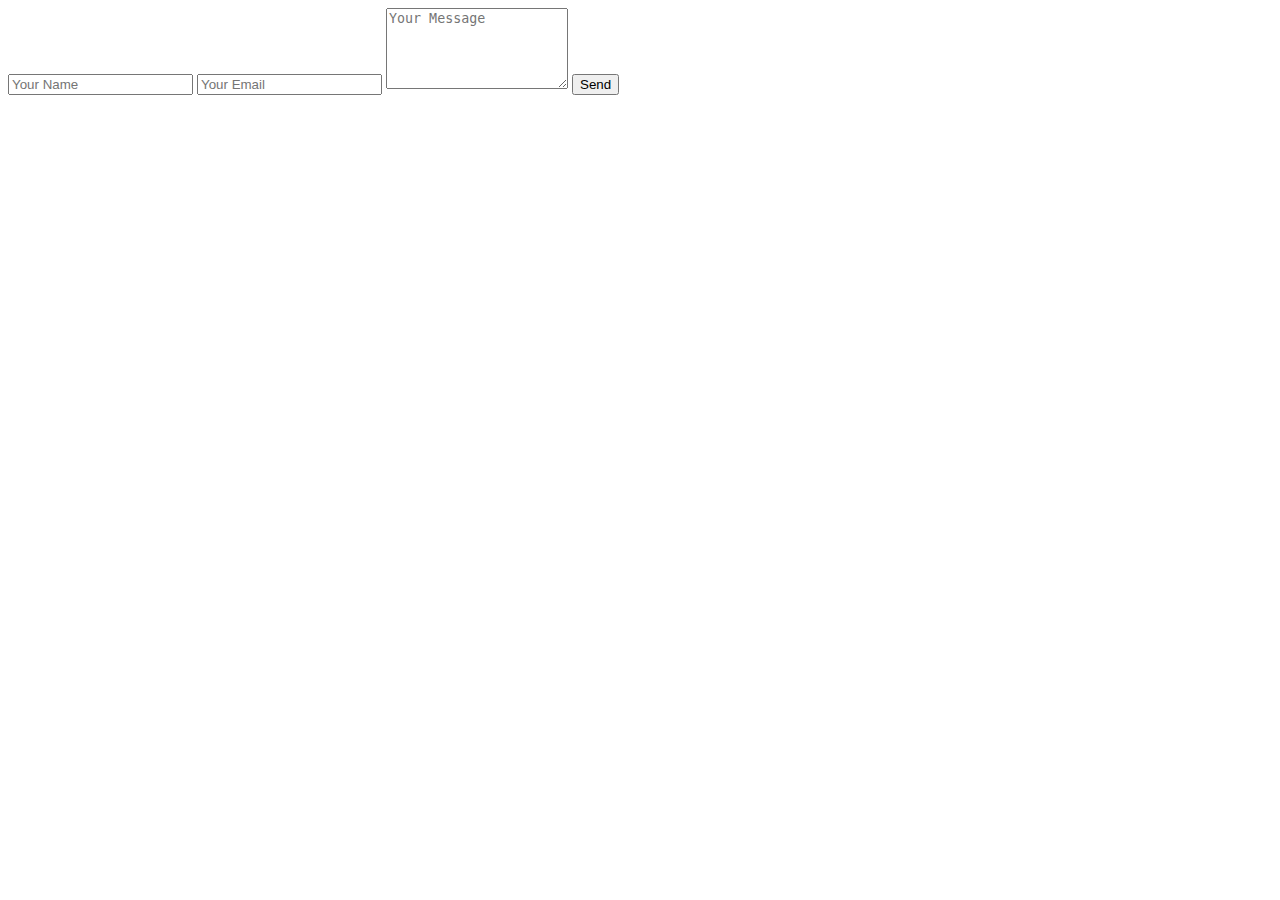
==== contact.html @ d6e67f9d "Update contact.html" ====
<!DOCTYPE html>
<html lang="en">
<head>
    <meta charset="UTF-8">
    <meta name="viewport" content="width=device-width, initial-scale=1.0">
    <title>contact us ;))</title>
</head>
<body>
    <div class="content">
        <!--contact section start-->
        <div class="contact-section">
            <div class="contact-form">
                <form class="contact" action="" method="post">
                    <input type="text" name="name" class="text-box" placeholder="Your Name" required>
                    <input type="email" name="email" class="text-box" placeholder="Your Email" required>
                    <textarea name="message" rows="5" placeholder="Your Message" required></textarea>
                    <input type="submit" name="submit" class="send-btn" value="Send">
                </form>
            </div>
        </div>
        <!--contact section end-->
</body>
</html>
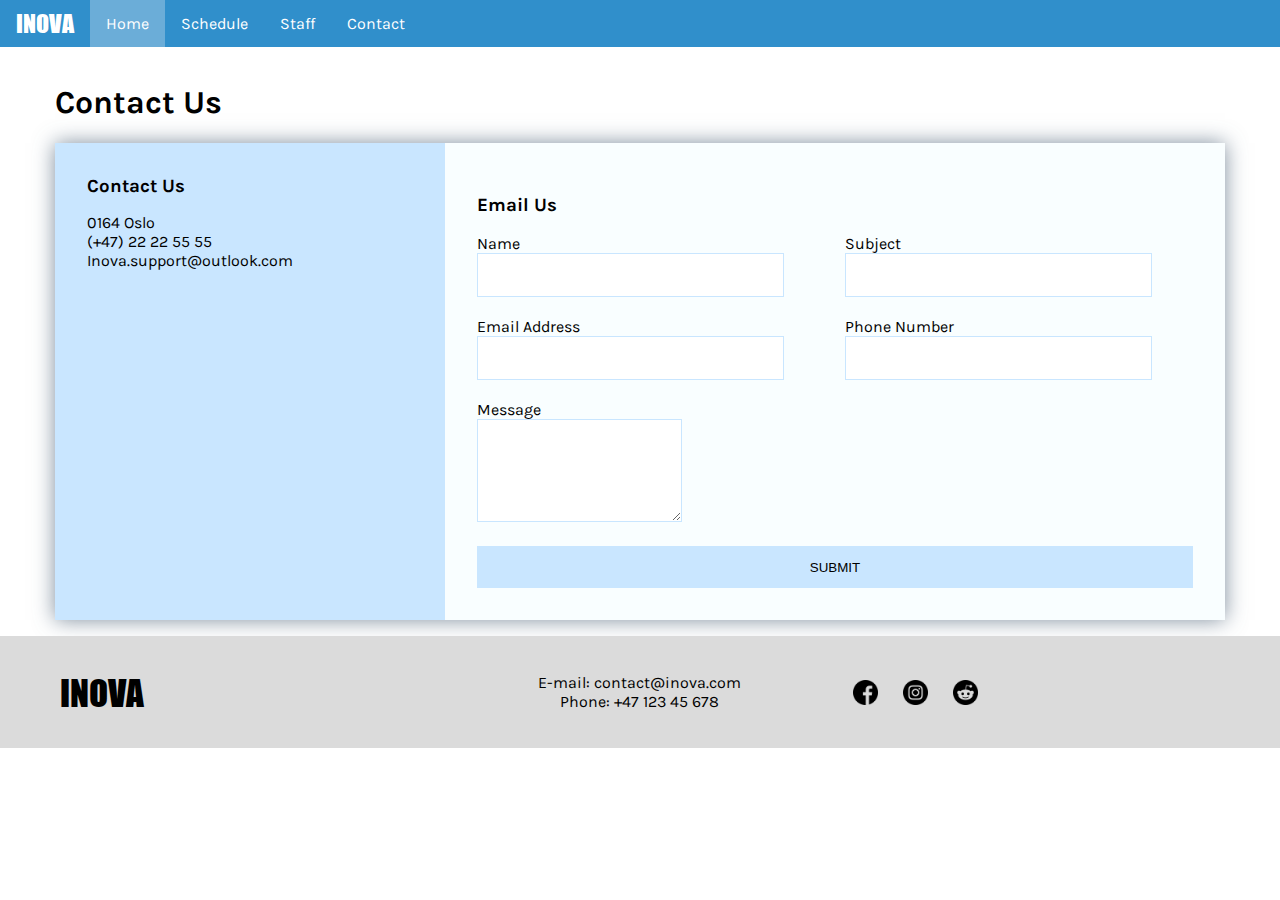
==== commit 19dae9fc: "gg" ====
--- a/contact.html
+++ b/contact.html
@@ -2,22 +2,74 @@
 <html lang="en">
 <head>
     <meta charset="UTF-8">
+    <link href="https://fonts.googleapis.com/css2?family=Karla&display=swap" rel="stylesheet"> 
     <meta name="viewport" content="width=device-width, initial-scale=1.0">
+    <link rel="stylesheet" href="css/contact.css">
     <title>contact us ;))</title>
 </head>
+<div class="navbar">
+    <a class="navLogo noHover">INOVA</a>
+    <a class="active">Home</a>
+    <a href="html/schedule.html">Schedule</a>
+    <a href="html/staff.html">Staff</a>
+    <a href="html/contact.html">Contact</a>
+</div>
 <body>
-    <div class="content">
-        <!--contact section start-->
-        <div class="contact-section">
-            <div class="contact-form">
-                <form class="contact" action="" method="post">
-                    <input type="text" name="name" class="text-box" placeholder="Your Name" required>
-                    <input type="email" name="email" class="text-box" placeholder="Your Email" required>
-                    <textarea name="message" rows="5" placeholder="Your Message" required></textarea>
-                    <input type="submit" name="submit" class="send-btn" value="Send">
-                </form>
-            </div>
+    <div class="containerFullScreen"></div>
+    <div class="container">
+        <h1 class="brand"> Contact Us</h1>
+        <div class="wrapper animated bounceInLeft">
+          <div class="company-info">
+            <h3>Contact Us</h3>
+            <ul>
+              <li><i class="fa fa-road"></i> 0164 Oslo</li>
+              <li><i class="fa fa-phone"></i> (+47) 22 22 55 55</li>
+              <li><i class="fa fa-envelope"></i> Inova.support@outlook.com</li>
+            </ul>
+          </div>
+          <div class="contact">
+            <h3>Email Us</h3>
+            <form>
+              <p>
+                <label>Name</label>
+                <input type="text" name="name">
+              </p>
+              <p>
+                <label>Subject</label>
+                <input type="text" name="company">
+              </p>
+              <p>
+                <label>Email Address</label>
+                <input type="email" name="email">
+              </p>
+              <p>
+                <label>Phone Number</label>
+                <input type="text" name="phone">
+              </p>
+              <p class="full">
+                <label>Message</label>
+                <textarea name="message" rows="5"></textarea>
+              </p>
+              <p class="full">
+                <button>Submit</button>
+              </p>
+            </form>
+          </div>
         </div>
-        <!--contact section end-->
+      </div>
+    <div class="containerFooter">
+        <div class="logo">INOVA</div>
+        <div class="info">
+            E-mail: contact@inova.com<br/>
+            Phone: +47 123 45 678</div>
+        <div class="social">
+            <div class="facebook"></div>
+            <div class="instagram"></div>
+            <div class="reddit"></div>
+        </div>
+    </div>
+
+
 </body>
-</html>+</html>
+
--- a/css/contact.css
+++ b/css/contact.css
@@ -0,0 +1,259 @@
+body {
+    font-family: 'Karla', sans-serif;
+    margin: 0;
+}
+
+@font-face {
+    font-family: Impact;
+    src: url("../font/impact.ttf");
+}
+
+/* --- NAVBAR --- */
+.navbar {
+    overflow: hidden;
+    background-color: #308FCB;
+}
+
+/* Links inside the navbar */
+.navbar a {
+    float: left;
+    font-size: 1em;
+    color: white;
+    text-align: center;
+    padding: 14px 16px;
+    text-decoration: none;
+}
+
+/* Highlight current website */
+.navbar a.active {
+    background-color: #6BADD8;
+}
+
+/* Add a color on hovered navbar link */
+.navbar a:hover{
+    background-color: #80B9DD;
+}
+
+.navbar a.noHover {
+    padding-top: 9px;
+    padding-bottom: 9px;
+    align-self: center;
+    font-family: Impact, sans-serif;
+    font-size: 24px;
+}
+
+.navbar a.noHover:hover {
+    background-color: transparent;
+}
+
+@media screen and (max-width: 640px) {
+    .navbar a.noHover {
+        padding-top: 9px;
+        padding-bottom: 9px;
+        align-self: center;
+        font-family: Impact, sans-serif;
+        font-size: 15px;
+    }
+
+    .navbar a {
+        font-size: 0.8em;
+        text-align: center;
+        padding: 11px 9px;
+    }
+}
+
+/* --- CONTAINER --- */
+
+div.contentBox {
+    margin: 15px;
+    border-radius: 15px;
+    filter: drop-shadow(0 0 10px rgba(0, 0, 0, 0.2));
+    background-color: white;
+}
+
+/*Content starts here*/
+.container{
+    max-width:1170px;
+    margin-left:auto;
+    margin-right:auto;
+    padding:1em;
+  }
+  
+  ul{
+    list-style: none;
+    padding:0;
+  }
+  
+  .brand{
+    text-align: center;
+    
+  }
+  
+  .brand span{
+    color:#fff;
+  }
+  
+  .wrapper{
+    box-shadow: 0 0 20px 0 rgba(72,94,116,0.7);
+  }
+  
+  .wrapper > *{
+    padding: 1em;
+  }
+  
+  .company-info{
+    background:#c9e6ff;
+  }
+  
+  .company-info h3, .company-info ul{
+    text-align: center;
+    margin:0 0 1rem 0;
+  }
+  
+  .contact{
+    background:#f9feff;
+  }
+  
+  /* FORM STYLES */
+  .contact form{
+    display: grid;
+    grid-template-columns: 1fr 1fr;
+    grid-gap:20px;
+  }
+  
+  .contact form label{
+    display:block;
+  }
+  
+  .contact form p{
+    margin:0;
+  }
+  
+  .contact form .full{
+    grid-column: 1 / 3;
+  }
+  
+  .contact form button{
+    width:100%;
+    padding:1em;
+    border:1px solid #c9e6ff;
+  }
+
+  .contact form input{
+      width:80%;
+      padding:1em;
+      border:1px solid #c9e6ff;
+  }
+
+  .contact form textarea{
+      max-width:80%;
+      padding:1em;
+      border:1px solid #c9e6ff;
+  }
+  
+  .contact form button{
+    background:#c9e6ff;
+    border:0;
+    text-transform: uppercase;
+  }
+  
+  .contact form button:hover,.contact form button:focus{
+    background:#92bde7;
+    color:#fff;
+    outline:0;
+    transition: background-color 2s ease-out;
+  }
+  
+  /* LARGE SCREENS */
+  @media(min-width:700px){
+    .wrapper{
+      display: grid;
+      grid-template-columns: 1fr 2fr;
+    }
+  
+    .wrapper > *{
+      padding:2em;
+    }
+  
+    .company-info h3, .company-info ul, .brand{
+      text-align: left;
+    }
+  }
+/*Content ends here.*/
+
+/* --- FOOTER --- */
+.containerFooter .logo {
+    grid-column-start: 1;
+    grid-column-end: 2;
+    font-family: Impact, sans-serif;
+    font-size: 35px;
+    align-self: center;
+    justify-self: start;
+    margin-left: 60px;
+}
+
+.containerFooter .info {
+    grid-column-start: 2;
+    grid-column-end: 3;
+    align-self: center;
+}
+
+.containerFooter .social {
+    grid-column-start: 3;
+    grid-column-end: 4;
+    align-self: center;
+    float: left;
+    width: 100%;
+}
+
+/* --- FOOTER --- */
+.containerFooter .logo {
+    grid-column-start: 1;
+    grid-column-end: 2;
+    font-family: Impact, sans-serif;
+    font-size: 35px;
+    align-self: center;
+    justify-self: start;
+    margin-left: 60px;
+}
+
+.containerFooter {
+    display: grid;
+    grid-template-columns: repeat(3, 1fr);
+    grid-template-rows: 1fr;
+    background-color: #dbdbdb;
+    text-align: center;
+    min-height: 12.5vh;
+}
+
+.containerFooter .info {
+    grid-column-start: 2;
+    grid-column-end: 3;
+    align-self: center;
+}
+
+.containerFooter .social {
+    grid-column-start: 3;
+    grid-column-end: 4;
+    align-self: center;
+    float: left;
+    width: 100%;
+}
+
+.facebook{
+    content: url("../images/facebook.png");
+    width: 25px;
+    transform: translate(0, 25px);
+}
+
+.instagram {
+    content: url("../images/instagram.png");
+    width: 25px;
+    transform: translate(50px);
+}
+
+.reddit {
+    content: url("../images/reddit.png");
+    width: 25px;
+    transform: translate(100px, -25px);
+}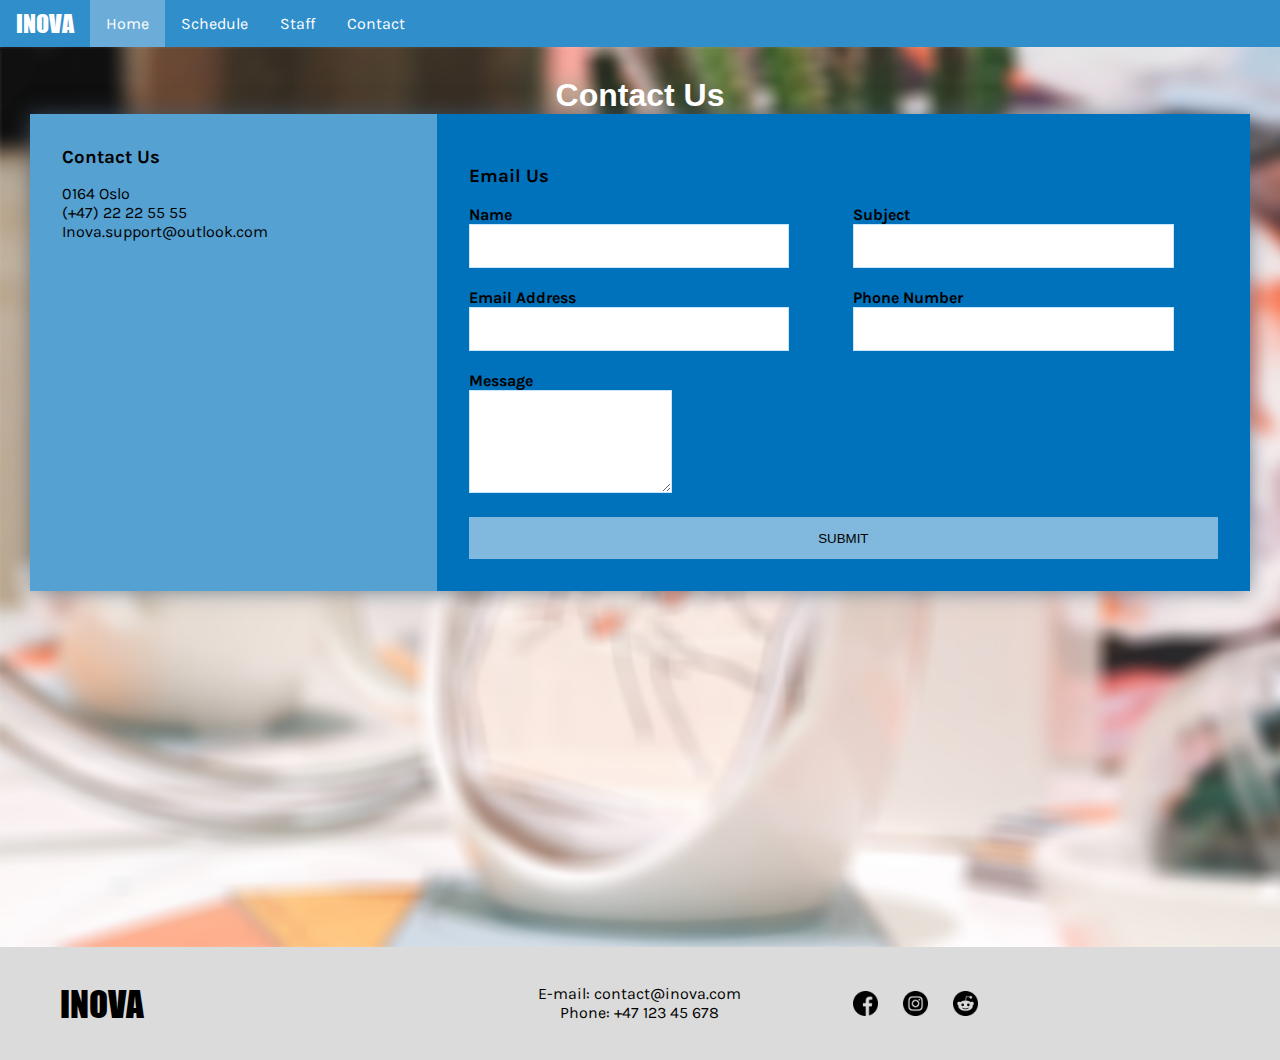
==== commit b8cef42d: "gg" ====
--- a/contact.html
+++ b/contact.html
@@ -15,9 +15,9 @@
     <a href="html/contact.html">Contact</a>
 </div>
 <body>
-    <div class="containerFullScreen"></div>
+    <div class="containerFullScreen">
     <div class="container">
-        <h1 class="brand"> Contact Us</h1>
+        <h1 class="contact-me"> Contact Us</h1>
         <div class="wrapper animated bounceInLeft">
           <div class="company-info">
             <h3>Contact Us</h3>
@@ -57,6 +57,7 @@
           </div>
         </div>
       </div>
+    </div>
     <div class="containerFooter">
         <div class="logo">INOVA</div>
         <div class="info">
--- a/css/contact.css
+++ b/css/contact.css
@@ -6,6 +6,17 @@
 @font-face {
     font-family: Impact;
     src: url("../font/impact.ttf");
+}
+
+.containerFullScreen {
+    display: grid;
+    grid-template-columns: 2% repeat(4, 1fr) 2%;
+    grid-template-rows: 70px repeat(4, minmax(100px, 1fr)) 2%;
+    min-height: 100vh;
+
+    background-image: url("../images/backgroundimage.png");
+    background-size: cover;
+    background-repeat: no-repeat;
 }
 
 /* --- NAVBAR --- */
@@ -73,10 +84,13 @@
 
 /*Content starts here*/
 .container{
-    max-width:1170px;
-    margin-left:auto;
-    margin-right:auto;
-    padding:1em;
+    grid-column-start: 1;
+    grid-column-end: end;
+    grid-row-start: 1;
+    grid-row-end: 2;
+    
+    width:auto;
+    padding:30px;
   }
   
   ul{
@@ -84,14 +98,15 @@
     padding:0;
   }
   
-  .brand{
-    text-align: center;
+  .contact-me{
+    margin:auto;
+    text-align: center;
+    font-family:  sans-serif;
+    color:#fff
     
   }
   
-  .brand span{
-    color:#fff;
-  }
+
   
   .wrapper{
     box-shadow: 0 0 20px 0 rgba(72,94,116,0.7);
@@ -102,7 +117,7 @@
   }
   
   .company-info{
-    background:#c9e6ff;
+    background:#55A1D2;
   }
   
   .company-info h3, .company-info ul{
@@ -111,7 +126,7 @@
   }
   
   .contact{
-    background:#f9feff;
+    background:#0072BB;
   }
   
   /* FORM STYLES */
@@ -126,6 +141,7 @@
   }
   
   .contact form p{
+    font-weight: 700;
     margin:0;
   }
   
@@ -152,7 +168,7 @@
   }
   
   .contact form button{
-    background:#c9e6ff;
+    background:#80B9DD;
     border:0;
     text-transform: uppercase;
   }
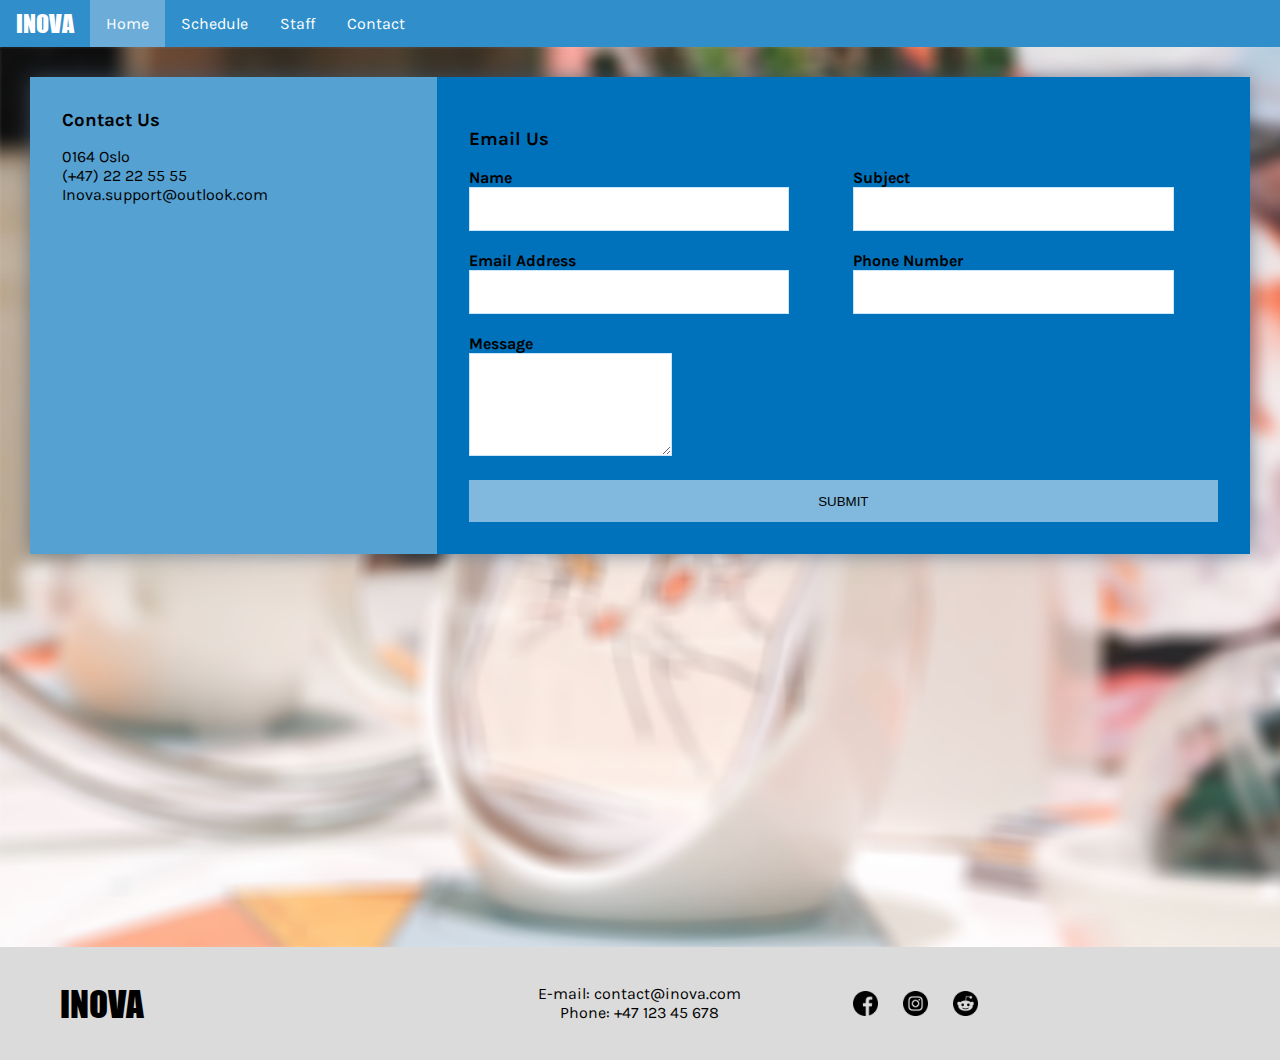
==== commit 3c0208d6: "gg" ====
--- a/contact.html
+++ b/contact.html
@@ -17,7 +17,7 @@
 <body>
     <div class="containerFullScreen">
     <div class="container">
-        <h1 class="contact-me"> Contact Us</h1>
+      
         <div class="wrapper animated bounceInLeft">
           <div class="company-info">
             <h3>Contact Us</h3>
--- a/css/contact.css
+++ b/css/contact.css
@@ -1,77 +1,76 @@
 body {
-    font-family: 'Karla', sans-serif;
-    margin: 0;
+  font-family: 'Karla', sans-serif;
+  margin: 0;
 }
 
 @font-face {
-    font-family: Impact;
-    src: url("../font/impact.ttf");
+  font-family: Impact;
+  src: url("../font/impact.ttf");
 }
 
 .containerFullScreen {
-    display: grid;
-    grid-template-columns: 2% repeat(4, 1fr) 2%;
-    grid-template-rows: 70px repeat(4, minmax(100px, 1fr)) 2%;
-    min-height: 100vh;
-
-    background-image: url("../images/backgroundimage.png");
-    background-size: cover;
-    background-repeat: no-repeat;
+  display: grid;
+  grid-template-columns: 2% repeat(4, 1fr) 2%;
+  grid-template-rows: 70px repeat(4, minmax(100px, 1fr)) 2%;
+  min-height: 100vh;
+  background-image: url("../images/backgroundimage.png");
+  background-size: cover;
 }
 
 /* --- NAVBAR --- */
 .navbar {
-    overflow: hidden;
-    background-color: #308FCB;
+  overflow: hidden;
+  background-color: #308FCB;
 }
 
 /* Links inside the navbar */
 .navbar a {
-    float: left;
-    font-size: 1em;
-    color: white;
-    text-align: center;
-    padding: 14px 16px;
-    text-decoration: none;
+  float: left;
+  font-size: 1em;
+  color: white;
+  text-align: center;
+  padding: 14px 16px;
+  text-decoration: none;
 }
 
 /* Highlight current website */
 .navbar a.active {
-    background-color: #6BADD8;
+  background-color: #6BADD8;
 }
 
 /* Add a color on hovered navbar link */
 .navbar a:hover{
-    background-color: #80B9DD;
+  background-color: #80B9DD;
 }
 
 .navbar a.noHover {
-    padding-top: 9px;
-    padding-bottom: 9px;
-    align-self: center;
-    font-family: Impact, sans-serif;
-    font-size: 24px;
+  padding-top: 9px;
+  padding-bottom: 9px;
+  align-self: center;
+  font-family: Impact, sans-serif;
+  font-size: 24px;
 }
 
 .navbar a.noHover:hover {
-    background-color: transparent;
+  background-color: transparent;
 }
 
 @media screen and (max-width: 640px) {
-    .navbar a.noHover {
-        padding-top: 9px;
-        padding-bottom: 9px;
-        align-self: center;
-        font-family: Impact, sans-serif;
-        font-size: 15px;
-    }
-
-    .navbar a {
-        font-size: 0.8em;
-        text-align: center;
-        padding: 11px 9px;
-    }
-}
+  .navbar a.noHover {
+      padding-top: 9px;
+      padding-bottom: 9px;
+      align-self: center;
+      font-family: Impact, sans-serif;
+      font-size: 15px;
+  }
+
+  .navbar a {
+      font-size: 0.8em;
+      text-align: center;
+      padding: 11px 9px;
+  }
+}
+
 
 /* --- CONTAINER --- */
 
@@ -90,6 +89,7 @@
     grid-row-end: 2;
     
     width:auto;
+    height:auto;
     padding:30px;
   }
   
@@ -98,13 +98,7 @@
     padding:0;
   }
   
-  .contact-me{
-    margin:auto;
-    text-align: center;
-    font-family:  sans-serif;
-    color:#fff
-    
-  }
+  
   
 
   
@@ -195,7 +189,35 @@
       text-align: left;
     }
   }
+
+  @media screen and (max-width: 640px){
+    .container {
+        grid-column-start: 1;
+        grid-column-end: end;
+        grid-row-start: 1;
+        grid-row-end: 2;
+        
+        width:auto;
+        height:auto;
+    }
+
+}
 /*Content ends here.*/
+.containerFooter {
+  display: grid;
+  grid-template-columns: repeat(3, 1fr);
+  grid-template-rows: 1fr;
+  background-color: #dbdbdb;
+  text-align: center;
+  min-height: 12.5vh;
+}
+
+@media screen and (max-width: 600px) {
+  .containerFooter{
+   width:auto;
+  }
+
+}
 
 /* --- FOOTER --- */
 .containerFooter .logo {
@@ -223,6 +245,7 @@
 }
 
 /* --- FOOTER --- */
+
 .containerFooter .logo {
     grid-column-start: 1;
     grid-column-end: 2;
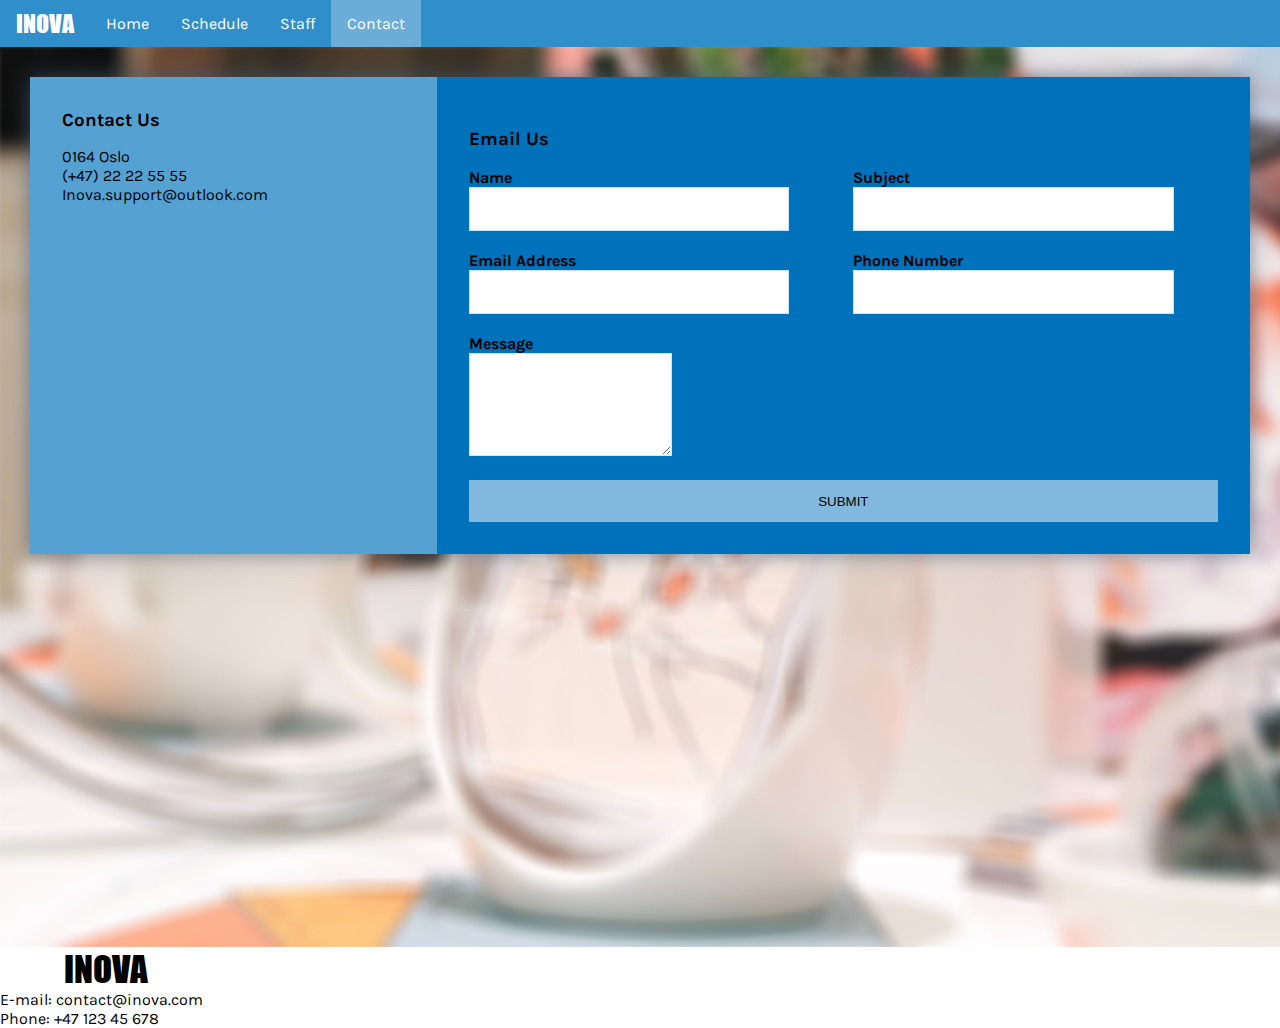
==== commit 3a832901: "gg" ====
--- a/contact.html
+++ b/contact.html
@@ -9,10 +9,10 @@
 </head>
 <div class="navbar">
     <a class="navLogo noHover">INOVA</a>
-    <a class="active">Home</a>
+    <a href="index.html">Home</a>
     <a href="html/schedule.html">Schedule</a>
     <a href="html/staff.html">Staff</a>
-    <a href="html/contact.html">Contact</a>
+    <a class="active">Contact</a>
 </div>
 <body>
     <div class="containerFullScreen">
@@ -59,15 +59,12 @@
       </div>
     </div>
     <div class="containerFooter">
+      <div class="containerFooter">
         <div class="logo">INOVA</div>
         <div class="info">
             E-mail: contact@inova.com<br/>
             Phone: +47 123 45 678</div>
-        <div class="social">
-            <div class="facebook"></div>
-            <div class="instagram"></div>
-            <div class="reddit"></div>
-        </div>
+    </div>
     </div>
 
 
--- a/css/contact.css
+++ b/css/contact.css
@@ -203,96 +203,20 @@
 
 }
 /*Content ends here.*/
-.containerFooter {
-  display: grid;
-  grid-template-columns: repeat(3, 1fr);
-  grid-template-rows: 1fr;
-  background-color: #dbdbdb;
-  text-align: center;
-  min-height: 12.5vh;
-}
-
-@media screen and (max-width: 600px) {
-  .containerFooter{
-   width:auto;
-  }
-
-}
-
 /* --- FOOTER --- */
 .containerFooter .logo {
-    grid-column-start: 1;
-    grid-column-end: 2;
-    font-family: Impact, sans-serif;
-    font-size: 35px;
-    align-self: center;
-    justify-self: start;
-    margin-left: 60px;
+  grid-column-start: 1;
+  grid-column-end: 2;
+  font-family: Impact, sans-serif;
+  font-size: 35px;
+  align-self: center;
+  justify-self: start;
+  margin-left: 5vw;
 }
 
 .containerFooter .info {
-    grid-column-start: 2;
-    grid-column-end: 3;
-    align-self: center;
-}
-
-.containerFooter .social {
-    grid-column-start: 3;
-    grid-column-end: 4;
-    align-self: center;
-    float: left;
-    width: 100%;
-}
-
-/* --- FOOTER --- */
-
-.containerFooter .logo {
-    grid-column-start: 1;
-    grid-column-end: 2;
-    font-family: Impact, sans-serif;
-    font-size: 35px;
-    align-self: center;
-    justify-self: start;
-    margin-left: 60px;
-}
-
-.containerFooter {
-    display: grid;
-    grid-template-columns: repeat(3, 1fr);
-    grid-template-rows: 1fr;
-    background-color: #dbdbdb;
-    text-align: center;
-    min-height: 12.5vh;
-}
-
-.containerFooter .info {
-    grid-column-start: 2;
-    grid-column-end: 3;
-    align-self: center;
-}
-
-.containerFooter .social {
-    grid-column-start: 3;
-    grid-column-end: 4;
-    align-self: center;
-    float: left;
-    width: 100%;
-}
-
-.facebook{
-    content: url("../images/facebook.png");
-    width: 25px;
-    transform: translate(0, 25px);
-}
-
-.instagram {
-    content: url("../images/instagram.png");
-    width: 25px;
-    transform: translate(50px);
-}
-
-.reddit {
-    content: url("../images/reddit.png");
-    width: 25px;
-    transform: translate(100px, -25px);
+  grid-column-start: 2;
+  grid-column-end: 3;
+  align-self: center;
+  min-width: 210px;
 }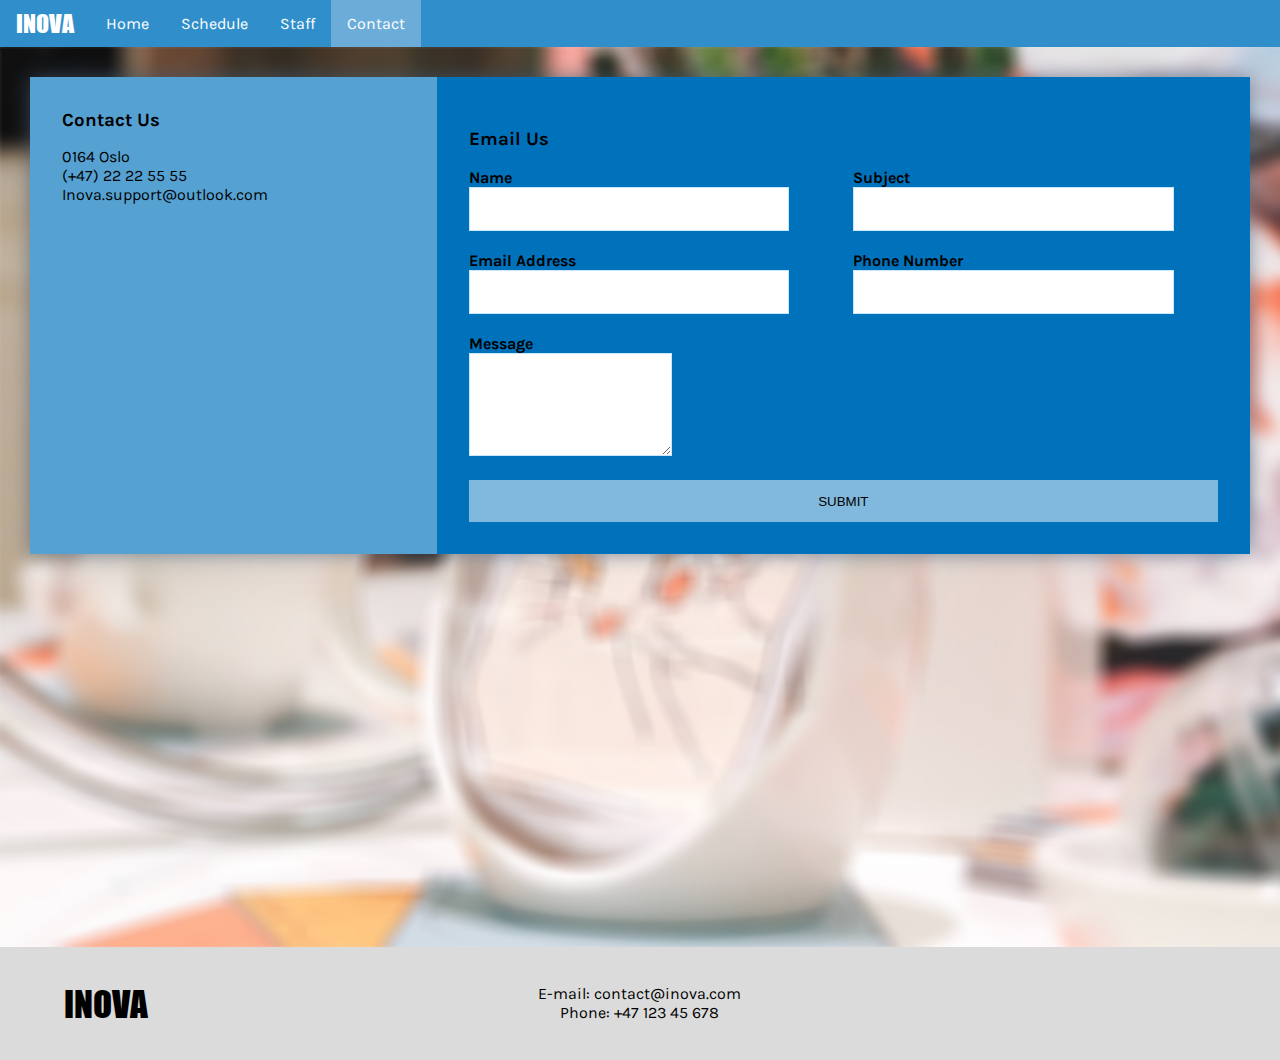
==== commit 71776aba: "gg" ====
--- a/contact.html
+++ b/contact.html
@@ -5,7 +5,7 @@
     <link href="https://fonts.googleapis.com/css2?family=Karla&display=swap" rel="stylesheet"> 
     <meta name="viewport" content="width=device-width, initial-scale=1.0">
     <link rel="stylesheet" href="css/contact.css">
-    <title>contact us ;))</title>
+    <title>contact</title>
 </head>
 <div class="navbar">
     <a class="navLogo noHover">INOVA</a>
@@ -58,7 +58,6 @@
         </div>
       </div>
     </div>
-    <div class="containerFooter">
       <div class="containerFooter">
         <div class="logo">INOVA</div>
         <div class="info">
--- a/css/contact.css
+++ b/css/contact.css
@@ -219,4 +219,12 @@
   grid-column-end: 3;
   align-self: center;
   min-width: 210px;
-}+}
+.containerFooter {
+  display: grid;
+  grid-template-columns: repeat(3, 1fr);
+  grid-template-rows: 1fr;
+  background-color: #dbdbdb;
+  text-align: center;
+  min-height: 12.5vh;
+}
